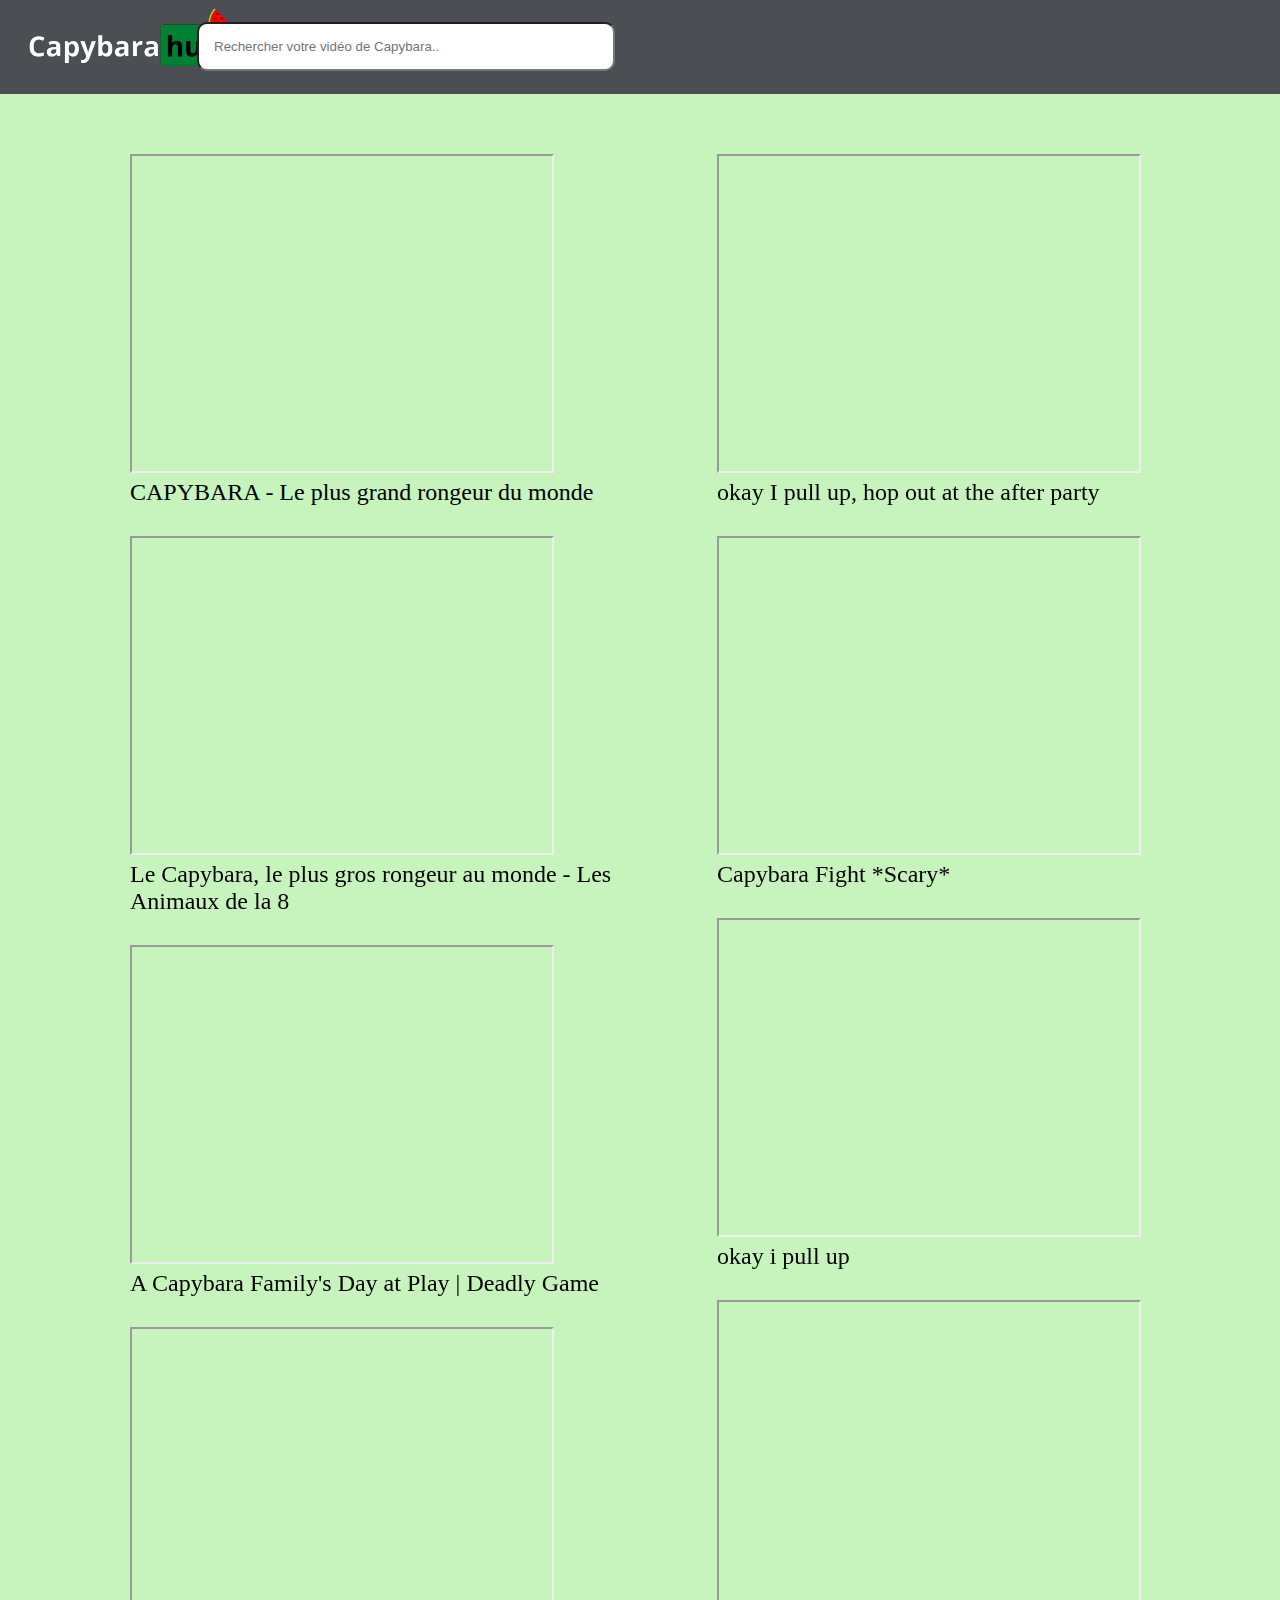
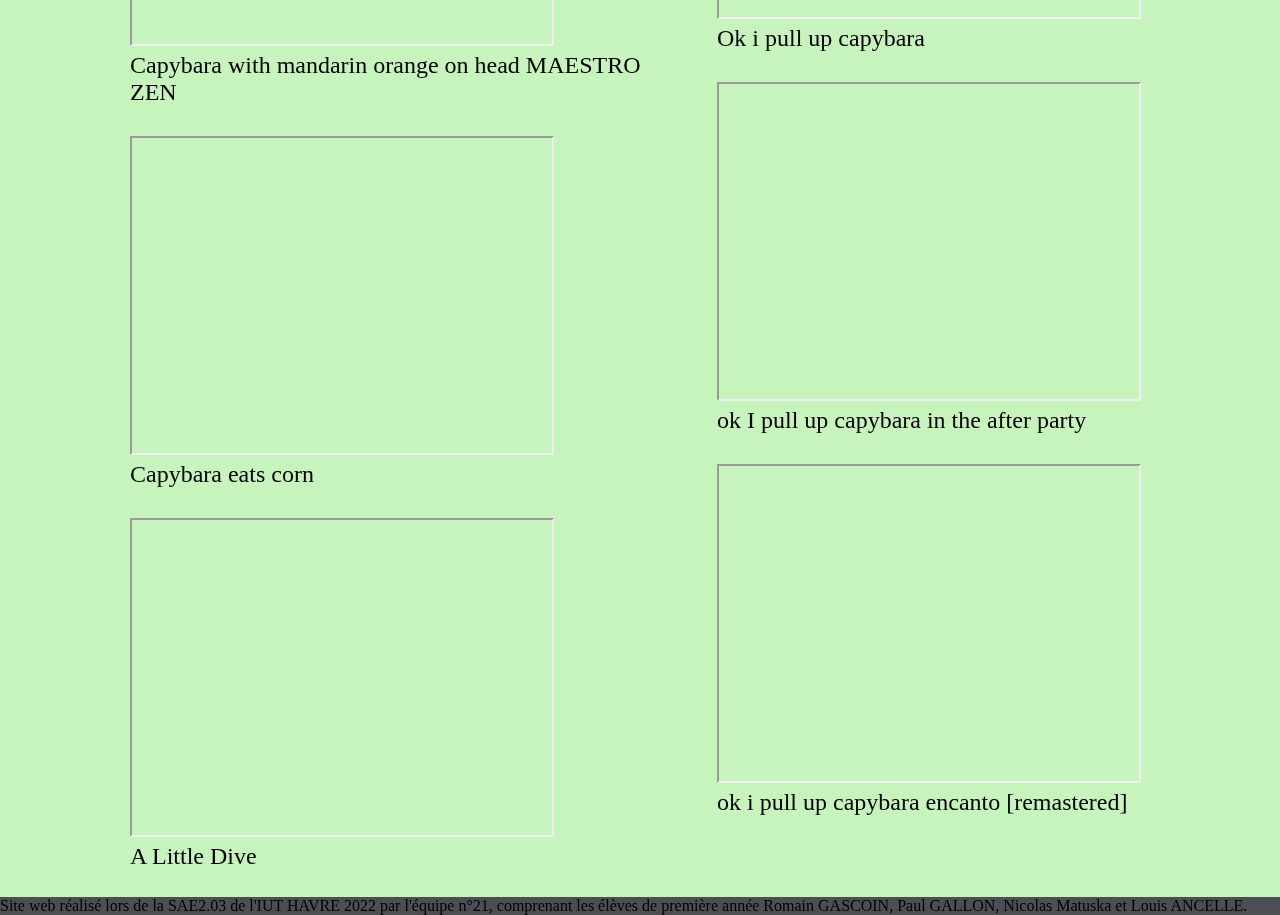
==== html/index.html @ dbcdf96f "Modification super nickel :p" ====
<!DOCTYPE html>
<html lang="fr">
      
<head>
    <title>
        CapybaraHub
    </title>
    <meta charset="utf-8"  >
    <meta name="Language" content="fr" />
    <meta name="Author" lang="fr" content="Romain GASCOIN, Paul GALLON, Nicolas Matuska, Louis ANCELLE"/>
    <!-- récupérer la feuille de style -->
    <link rel="stylesheet" type="text/css" href="./style.css">
    <link rel="icon" type="image/png" sizes="16x16" href="capybara_logo-modified.png"
</head> 
  
<body>
    <header>
        <img src="./Capybaramodif.png">
        <!-- Initialisation de la barre de recherche -->
        <input id="searchbar" onkeyup="search_video()" type="text"
            name="search" placeholder="Rechercher votre vidéo de Capybara..">
    </header>

    <br>
    <br>
    <br>

    <!-- Liste de vidéo -->
    <ul id='list'>
        <li class="video documentaire">
            <iframe width="420" height="315" src="https://www.youtube.com/embed/Fc-KBiQ6y_o" allowfullscreen></iframe>
            <div> CAPYBARA - Le plus grand rongeur du monde </div>
        </li>

        <li class="video documentaire">
            <iframe width="420" height="315" src="https://www.youtube.com/embed/EOMvEXRMprQ" allowfullscreen> </iframe>
            <div> Le Capybara, le plus gros rongeur au monde - Les Animaux de la 8 </div>
        </li>

        <li class="video documentaire">
            <iframe width="420" height="315" src="https://www.youtube.com/embed/wE6pEsjgdHo" allowfullscreen> </iframe>
            <div> A Capybara Family's Day at Play | Deadly Game </div>
        </li>

        <li class="video ASMR">
            <iframe width="420" height="315" src="https://www.youtube.com/embed/QUqCWkPlLLc" allowfullscreen> </iframe>
            <div> Capybara with mandarin orange on head MAESTRO ZEN </div>
        </li>

        <li class="video ASMR">
            <iframe width="420" height="315" src="https://www.youtube.com/embed/lmbuhN7vU2A" allowfullscreen></iframe>
            <div> Capybara eats corn </div>
        </li>

        <li class="video humour">
            <iframe width="420" height="315" src="https://www.youtube.com/embed/DmAXxUAx7Jw" allowfullscreen> </iframe>
            <div> A Little Dive </div>
        </li>

        <li class="video humour">
            <iframe width="420" height="315" src="https://www.youtube.com/embed/tjEmRGj-WoQ" allowfullscreen> </iframe>
            <div> okay I pull up, hop out at the after party </div>
        </li>

        <li class="video humour">
            <iframe width="420" height="315" src="https://www.youtube.com/embed/YPTGxMq0IRM" allowfullscreen> </iframe>
            <div> Capybara Fight *Scary* </div>
        </li>
        <li class="video humour">
            <iframe width="420" height="315" src="https://www.youtube.com/embed/VEaNiE1cgvw" allowfullscreen> </iframe>
            <div> okay i pull up </div>
        </li>

        <li class="video humour">
            <iframe width="420" height="315" src="https://www.youtube.com/embed/6sEAlokiIek" allowfullscreen> </iframe>
            <div> Ok i pull up capybara </div>
        </li>

        <li class="video humour">
            <iframe width="420" height="315" src="https://www.youtube.com/embed/w8GMauc1bWU" allowfullscreen> </iframe>
            <div> ok I pull up capybara in the after party </div>
        </li>

        <li class="video humour">
            <iframe width="420" height="315" src="https://www.youtube.com/embed/FOzKPU7gKek" allowfullscreen> </iframe>
            <div> ok i pull up capybara encanto [remastered] </div>
        </li>
    </ul>

    <footer>
        Site web réalisé lors de la SAE2.03 de l'IUT HAVRE 2022 par l'équipe n°21, comprenant les élèves de première année Romain GASCOIN, Paul GALLON, Nicolas Matuska et Louis ANCELLE.
    </footer>
      
    <!-- récupérer le javascript -->
    <script src="./capybara.js"></script>
</body>
  
</html>
---- html/style.css ----
#searchbar {
    float         : center;
    margin-left   : 15%;
    padding       : 15px;
    border-radius : 10px;
}

body {
    background-color : #c7f3bc;
}

input[type=text] {
    width : 30%;
    -webkit-transition: width 0.35s ease-in-out;
    transition: width 0.35s ease-in-out;
}

li {
    margin-bottom : 30px;
}


/* When the input field gets focus,
   change its width to 100% */
input[type=text]:focus {
    width : 60%;
}

#list {
    column-count    : 2;
    font-size       : 1.5em;
    margin-left     : 90px;
    list-style-type :none;
}

.video {
    display: list-item;
}

header  {
    display:block;
    top              : 0;
    left             : 0;
  	width            : 100%;
  	display          : inline-block;
  	background-color : #4b4f53;
}

footer {
    width            : 100%;
    display          : inline-block;
    background-color : #4b4f53;
  
}

img{
  padding-left:20px;
}

input {
  position: relative;
    top:-23px;
    right:250px;
}

html, body {
    padding:0;
    margin:0;
}
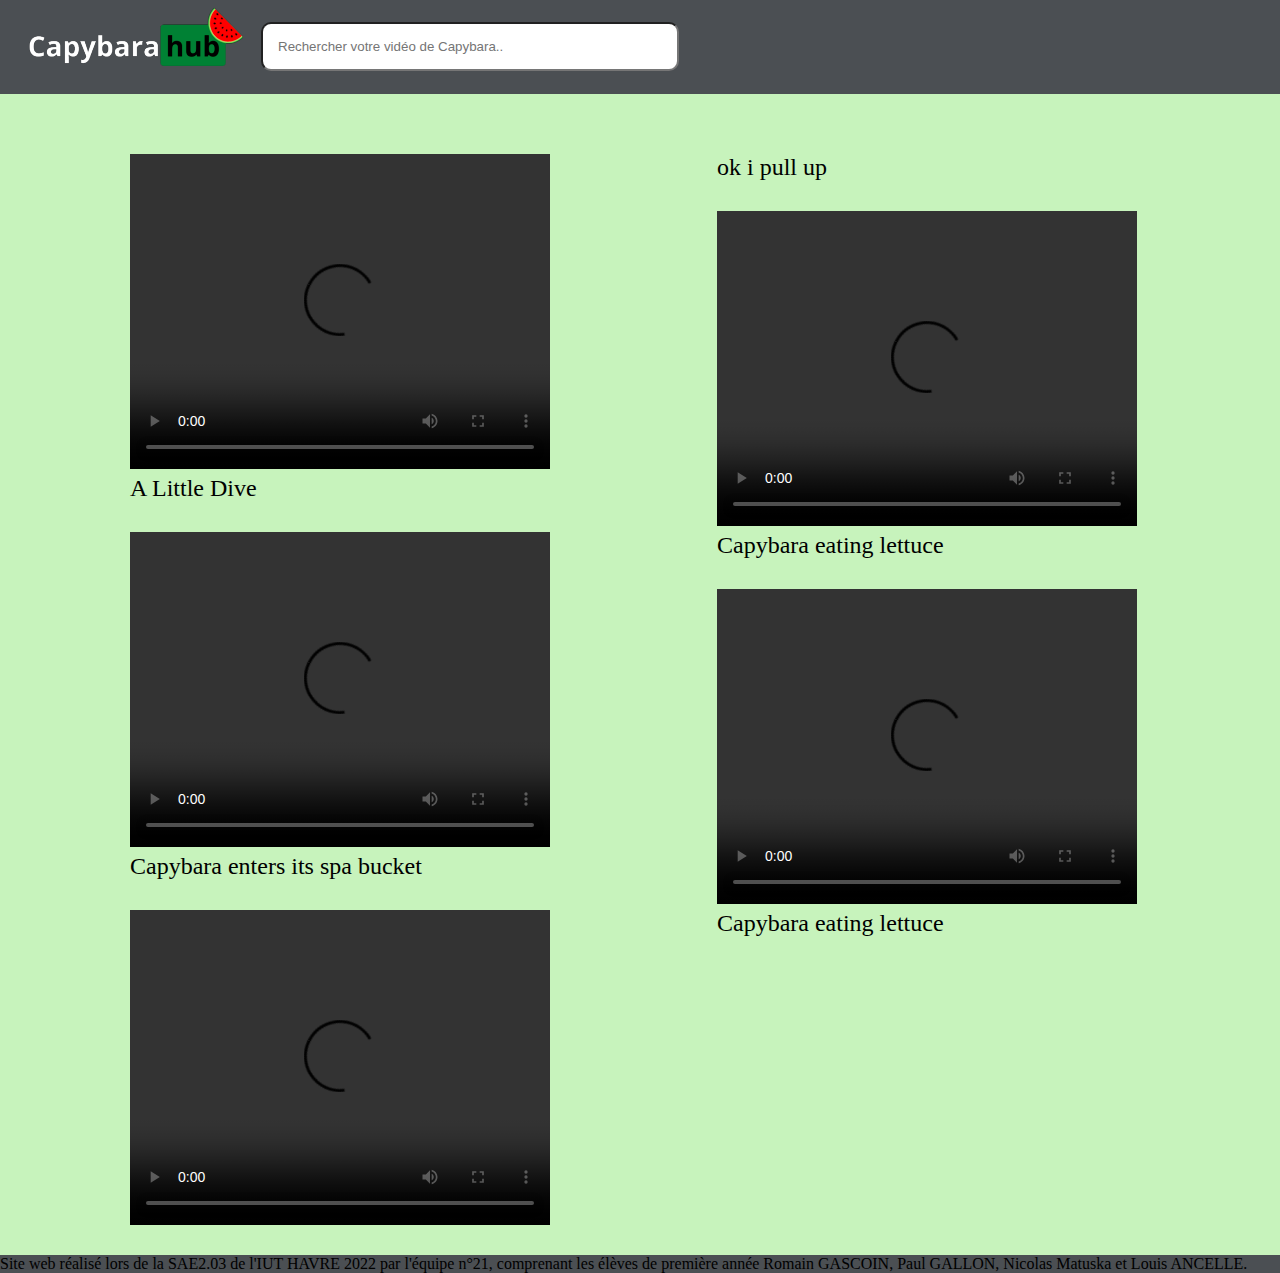
==== commit 9d6547cc: "Ajout total" ====
--- a/html/index.html
+++ b/html/index.html
@@ -29,62 +29,38 @@
     <!-- Liste de vidéo -->
     <ul id='list'>
         <li class="video documentaire">
-            <iframe width="420" height="315" src="https://www.youtube.com/embed/Fc-KBiQ6y_o" allowfullscreen></iframe>
-            <div> CAPYBARA - Le plus grand rongeur du monde </div>
+            <video width="420" height="315" controls>
+                <source src="./video/A_Little_Dive.mp4" type=video/mp4>
+            </video>
+            <div> A Little Dive </div>
         </li>
 
         <li class="video documentaire">
-            <iframe width="420" height="315" src="https://www.youtube.com/embed/EOMvEXRMprQ" allowfullscreen> </iframe>
-            <div> Le Capybara, le plus gros rongeur au monde - Les Animaux de la 8 </div>
-        </li>
-
-        <li class="video documentaire">
-            <iframe width="420" height="315" src="https://www.youtube.com/embed/wE6pEsjgdHo" allowfullscreen> </iframe>
-            <div> A Capybara Family's Day at Play | Deadly Game </div>
-        </li>
-
-        <li class="video ASMR">
-            <iframe width="420" height="315" src="https://www.youtube.com/embed/QUqCWkPlLLc" allowfullscreen> </iframe>
-            <div> Capybara with mandarin orange on head MAESTRO ZEN </div>
-        </li>
-
-        <li class="video ASMR">
-            <iframe width="420" height="315" src="https://www.youtube.com/embed/lmbuhN7vU2A" allowfullscreen></iframe>
-            <div> Capybara eats corn </div>
+            <video width="420" height="315" controls>
+                <source src="./video/Capybara_enters_its_spa_bucket.mp4" type=video/mp4>
+            </video>
+            <div> Capybara enters its spa bucket </div>
         </li>
 
         <li class="video humour">
-            <iframe width="420" height="315" src="https://www.youtube.com/embed/DmAXxUAx7Jw" allowfullscreen> </iframe>
-            <div> A Little Dive </div>
+            <video width="420" height="315" controls>
+                <source src="./video/ok_i_pull_up.mp4" type=video/mp4>
+            </video>
+            <div> ok i pull up </div>
         </li>
 
-        <li class="video humour">
-            <iframe width="420" height="315" src="https://www.youtube.com/embed/tjEmRGj-WoQ" allowfullscreen> </iframe>
-            <div> okay I pull up, hop out at the after party </div>
+        <li class="video ASMR documentaire">
+            <video width="420" height="315" controls>
+                <source src="./video/Capybara_eating_lettuce.mp4" type=video/mp4>
+            </video>
+            <div> Capybara eating lettuce </div>
         </li>
 
-        <li class="video humour">
-            <iframe width="420" height="315" src="https://www.youtube.com/embed/YPTGxMq0IRM" allowfullscreen> </iframe>
-            <div> Capybara Fight *Scary* </div>
-        </li>
-        <li class="video humour">
-            <iframe width="420" height="315" src="https://www.youtube.com/embed/VEaNiE1cgvw" allowfullscreen> </iframe>
-            <div> okay i pull up </div>
-        </li>
-
-        <li class="video humour">
-            <iframe width="420" height="315" src="https://www.youtube.com/embed/6sEAlokiIek" allowfullscreen> </iframe>
-            <div> Ok i pull up capybara </div>
-        </li>
-
-        <li class="video humour">
-            <iframe width="420" height="315" src="https://www.youtube.com/embed/w8GMauc1bWU" allowfullscreen> </iframe>
-            <div> ok I pull up capybara in the after party </div>
-        </li>
-
-        <li class="video humour">
-            <iframe width="420" height="315" src="https://www.youtube.com/embed/FOzKPU7gKek" allowfullscreen> </iframe>
-            <div> ok i pull up capybara encanto [remastered] </div>
+        <li class="video ASMR humour">
+            <video width="420" height="315" controls>
+                <source src="./video/Capybara_farts.mp4" type=video/mp4>
+            </video>
+            <div> Capybara eating lettuce </div>
         </li>
     </ul>
 
--- a/html/style.css
+++ b/html/style.css
@@ -1,6 +1,6 @@
 #searchbar {
     float         : center;
-    margin-left   : 15%;
+    margin-left   : 20%;
     padding       : 15px;
     border-radius : 10px;
 }
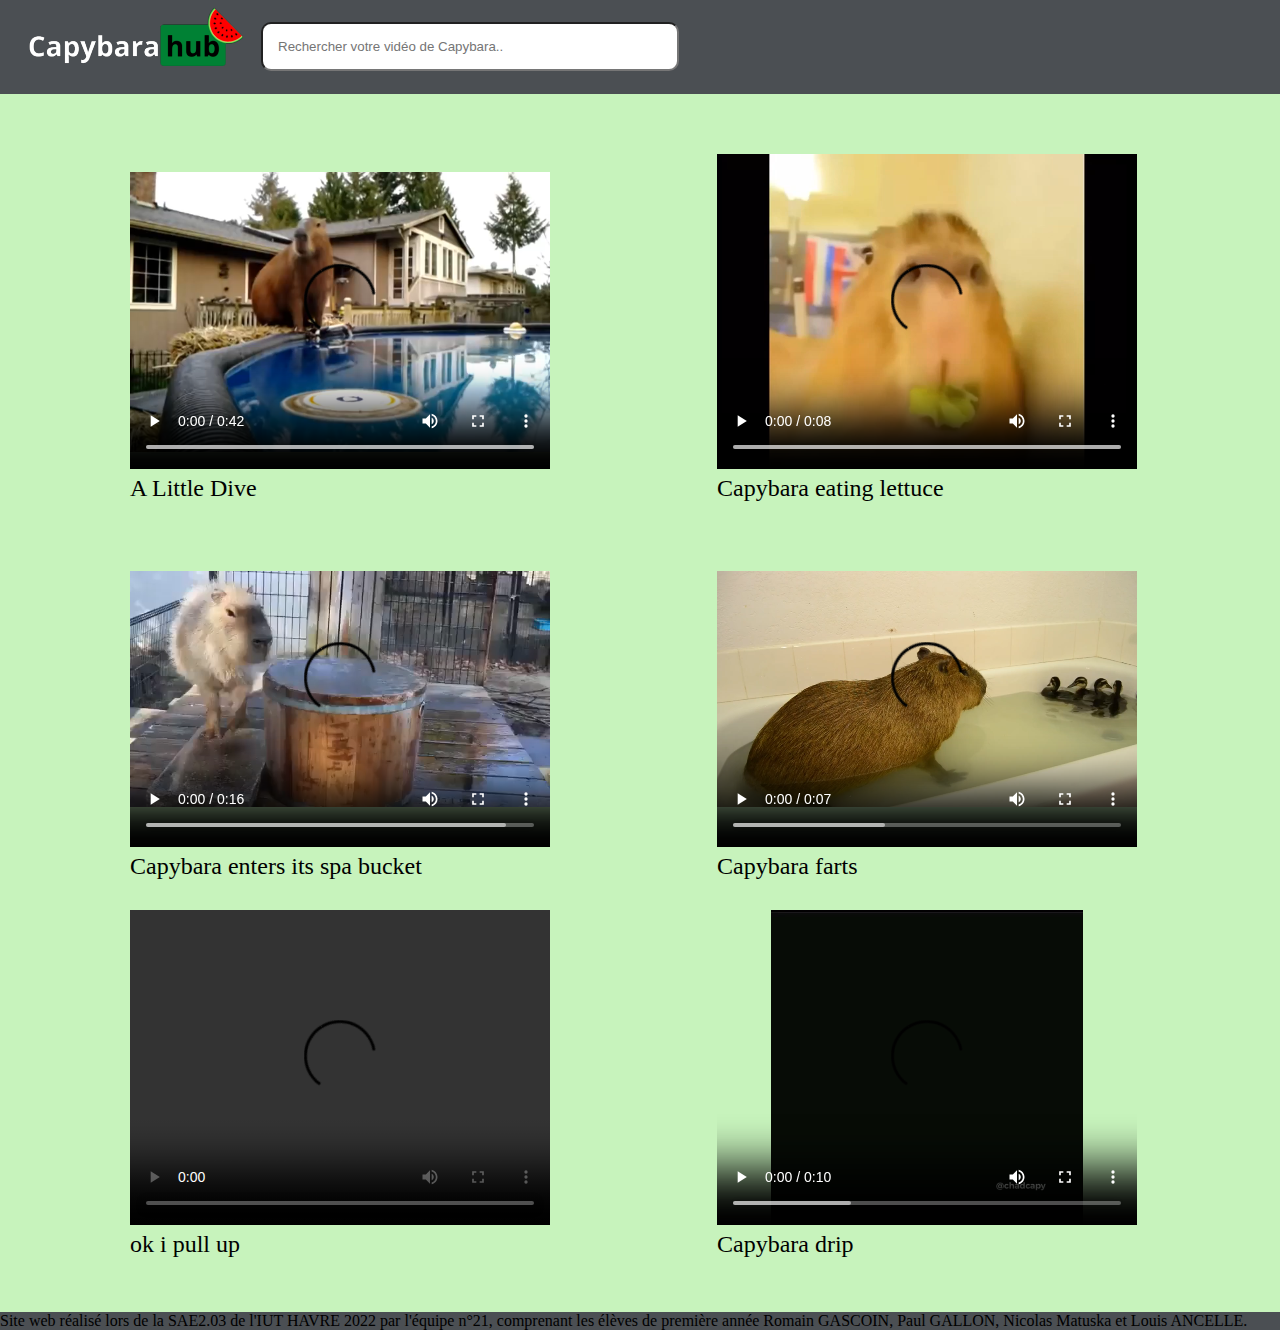
==== commit b8a274d4: "modif video" ====
--- a/html/index.html
+++ b/html/index.html
@@ -30,37 +30,44 @@
     <ul id='list'>
         <li class="video documentaire">
             <video width="420" height="315" controls>
-                <source src="./video/A_Little_Dive.mp4" type=video/mp4>
+                <source src="../video/A_Little_Dive.mp4" type=video/mp4>
             </video>
             <div> A Little Dive </div>
         </li>
 
         <li class="video documentaire">
             <video width="420" height="315" controls>
-                <source src="./video/Capybara_enters_its_spa_bucket.mp4" type=video/mp4>
+                <source src="../video/Capybara_enters_its_spa_bucket.mp4" type=video/mp4>
             </video>
             <div> Capybara enters its spa bucket </div>
         </li>
 
         <li class="video humour">
             <video width="420" height="315" controls>
-                <source src="./video/ok_i_pull_up.mp4" type=video/mp4>
+                <source src="../video/ok_i_pull_up.mp4" type=video/mp4>
             </video>
             <div> ok i pull up </div>
         </li>
 
         <li class="video ASMR documentaire">
             <video width="420" height="315" controls>
-                <source src="./video/Capybara_eating_lettuce.mp4" type=video/mp4>
+                <source src="../video/Capybara_eating_lettuce.mp4" type=video/mp4>
             </video>
             <div> Capybara eating lettuce </div>
         </li>
 
         <li class="video ASMR humour">
             <video width="420" height="315" controls>
-                <source src="./video/Capybara_farts.mp4" type=video/mp4>
+                <source src="../video/Capybara_Farts.mp4" type=video/mp4>
             </video>
-            <div> Capybara eating lettuce </div>
+            <div> Capybara farts </div>
+        </li>
+
+        <li class="video humour">
+            <video width="420" height="315" controls>
+                <source src="../video/Capybara_drip.mp4" type=video/mp4>
+            </video>
+            <div> Capybara drip </div>
         </li>
     </ul>
 
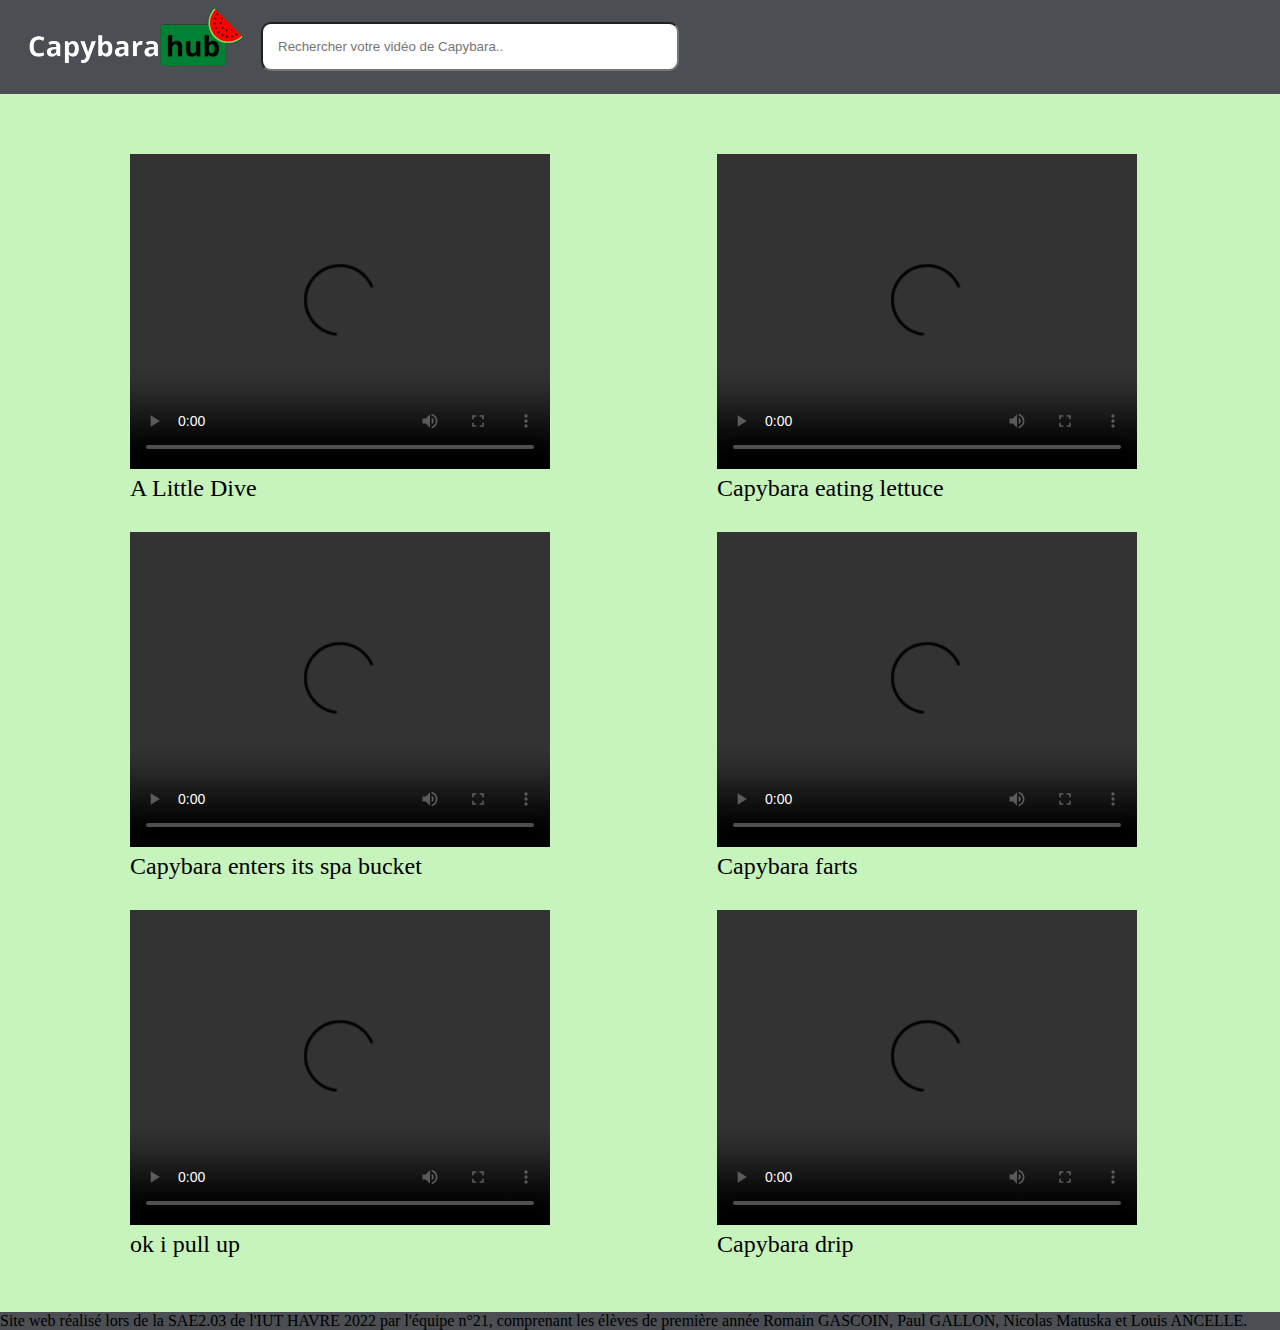
==== commit 3fd1665d: "changement video" ====
--- a/html/index.html
+++ b/html/index.html
@@ -30,42 +30,42 @@
     <ul id='list'>
         <li class="video documentaire">
             <video width="420" height="315" controls>
-                <source src="../video/A_Little_Dive.mp4" type=video/mp4>
+                <source src="../html/A_Little_Dive.mp4" type=video/mp4>
             </video>
             <div> A Little Dive </div>
         </li>
 
         <li class="video documentaire">
             <video width="420" height="315" controls>
-                <source src="../video/Capybara_enters_its_spa_bucket.mp4" type=video/mp4>
+                <source src="../html/Capybara_enters_its_spa_bucket.mp4" type=video/mp4>
             </video>
             <div> Capybara enters its spa bucket </div>
         </li>
 
         <li class="video humour">
             <video width="420" height="315" controls>
-                <source src="../video/ok_i_pull_up.mp4" type=video/mp4>
+                <source src="../html/ok_i_pull_up.mp4" type=video/mp4>
             </video>
             <div> ok i pull up </div>
         </li>
 
         <li class="video ASMR documentaire">
             <video width="420" height="315" controls>
-                <source src="../video/Capybara_eating_lettuce.mp4" type=video/mp4>
+                <source src="../html/Capybara_eating_lettuce.mp4" type=video/mp4>
             </video>
             <div> Capybara eating lettuce </div>
         </li>
 
         <li class="video ASMR humour">
             <video width="420" height="315" controls>
-                <source src="../video/Capybara_Farts.mp4" type=video/mp4>
+                <source src="../html/Capybara_Farts.mp4" type=video/mp4>
             </video>
             <div> Capybara farts </div>
         </li>
 
         <li class="video humour">
             <video width="420" height="315" controls>
-                <source src="../video/Capybara_drip.mp4" type=video/mp4>
+                <source src="../html/Capybara_drip.mp4" type=video/mp4>
             </video>
             <div> Capybara drip </div>
         </li>
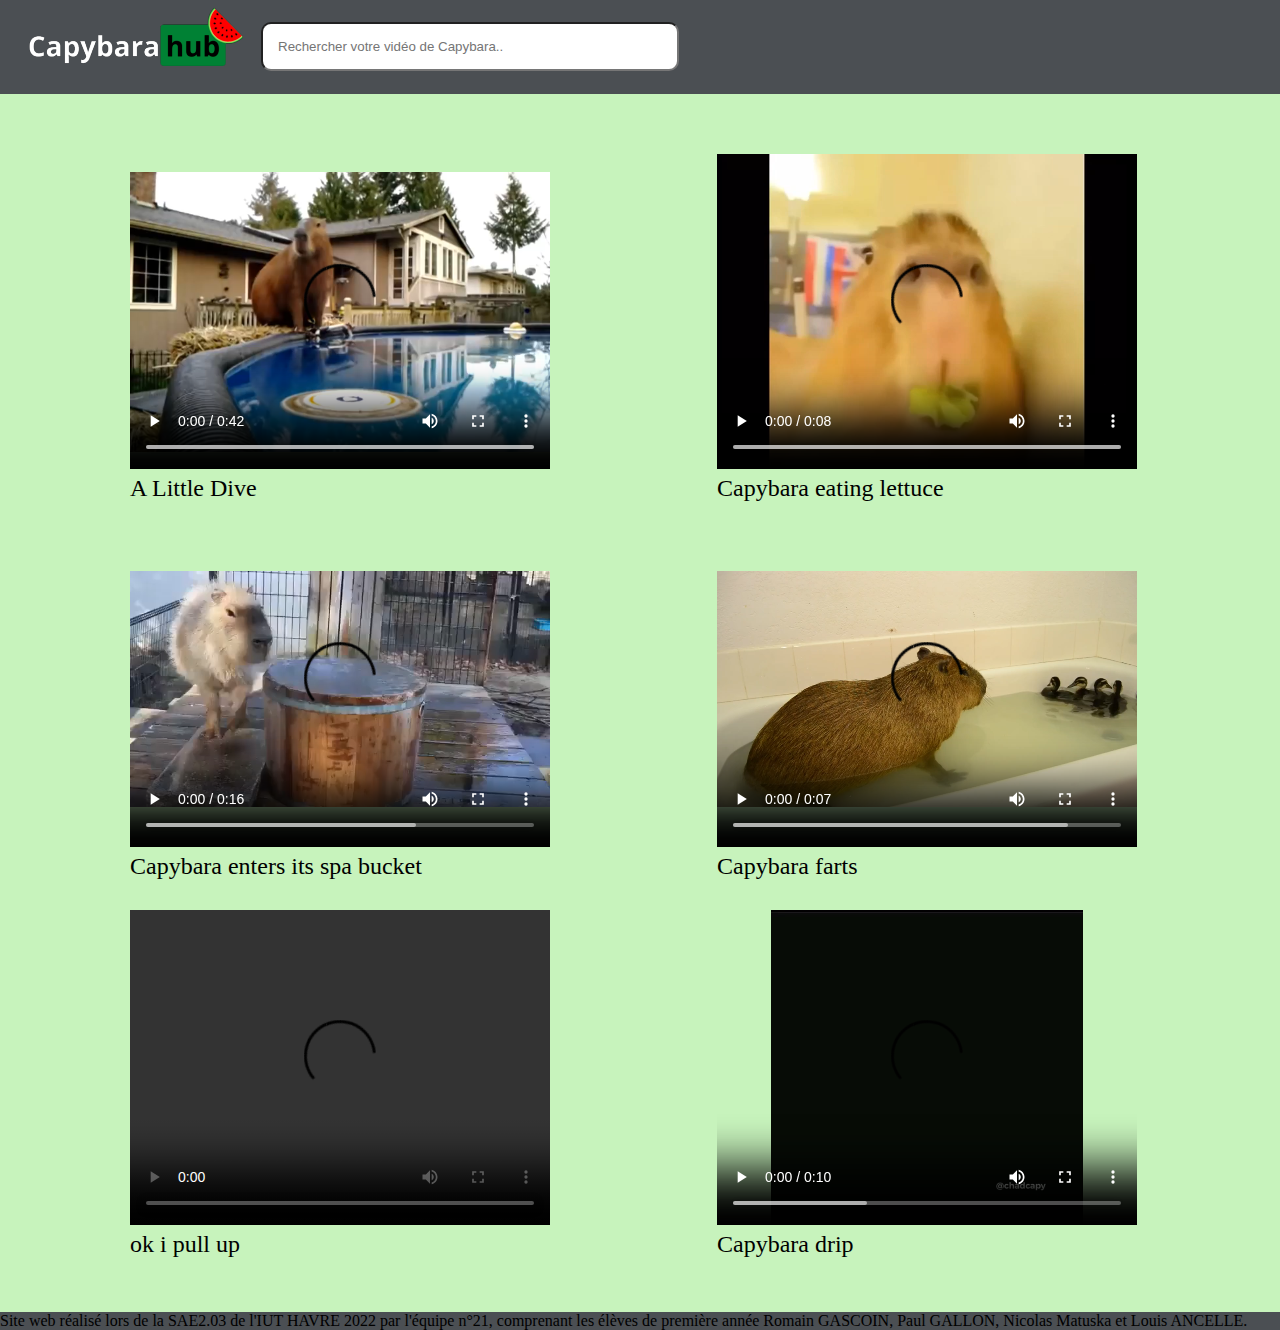
==== commit d8888755: "Changement video" ====
--- a/html/index.html
+++ b/html/index.html
@@ -30,42 +30,42 @@
     <ul id='list'>
         <li class="video documentaire">
             <video width="420" height="315" controls>
-                <source src="../html/A_Little_Dive.mp4" type=video/mp4>
+                <source src="../video/A_Little_Dive.mp4" type=video/mp4>
             </video>
             <div> A Little Dive </div>
         </li>
 
         <li class="video documentaire">
             <video width="420" height="315" controls>
-                <source src="../html/Capybara_enters_its_spa_bucket.mp4" type=video/mp4>
+                <source src="../video/Capybara_enters_its_spa_bucket.mp4" type=video/mp4>
             </video>
             <div> Capybara enters its spa bucket </div>
         </li>
 
         <li class="video humour">
             <video width="420" height="315" controls>
-                <source src="../html/ok_i_pull_up.mp4" type=video/mp4>
+                <source src="../video/ok_i_pull_up.mp4" type=video/mp4>
             </video>
             <div> ok i pull up </div>
         </li>
 
         <li class="video ASMR documentaire">
             <video width="420" height="315" controls>
-                <source src="../html/Capybara_eating_lettuce.mp4" type=video/mp4>
+                <source src="../video/Capybara_eating_lettuce.mp4" type=video/mp4>
             </video>
             <div> Capybara eating lettuce </div>
         </li>
 
         <li class="video ASMR humour">
             <video width="420" height="315" controls>
-                <source src="../html/Capybara_Farts.mp4" type=video/mp4>
+                <source src="../video/Capybara_Farts.mp4" type=video/mp4>
             </video>
             <div> Capybara farts </div>
         </li>
 
         <li class="video humour">
             <video width="420" height="315" controls>
-                <source src="../html/Capybara_drip.mp4" type=video/mp4>
+                <source src="../video/Capybara_drip.mp4" type=video/mp4>
             </video>
             <div> Capybara drip </div>
         </li>
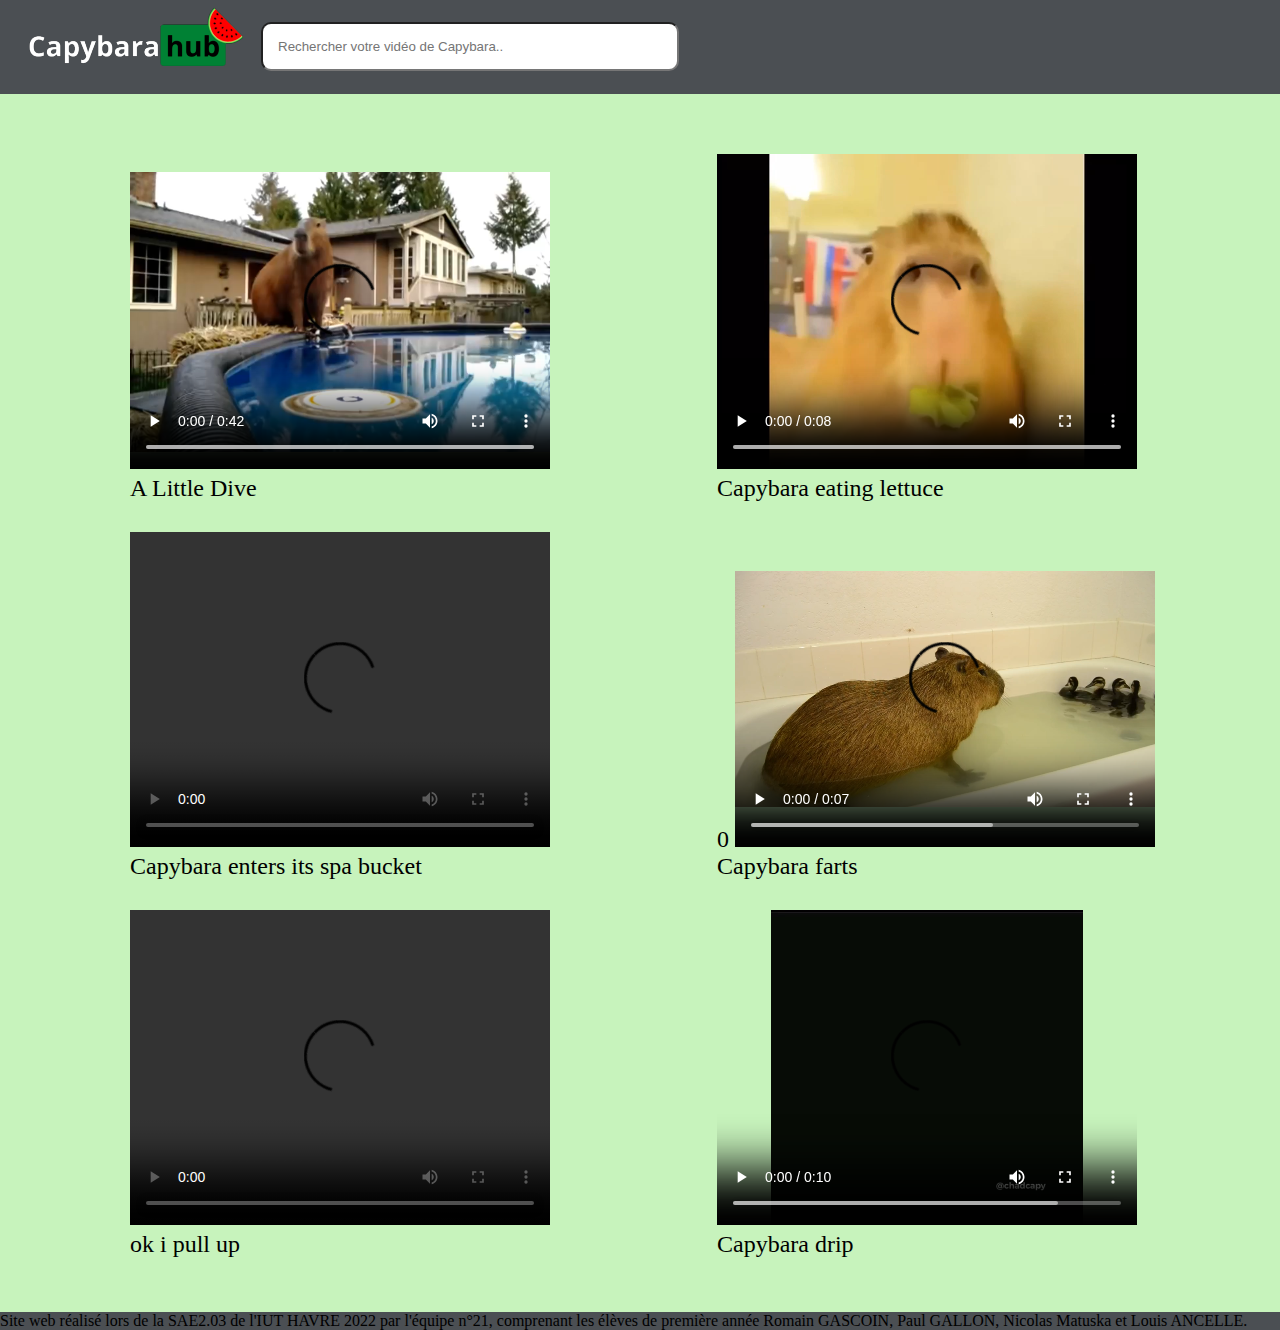
==== commit 2bfa8971: "test video" ====
--- a/html/index.html
+++ b/html/index.html
@@ -37,7 +37,7 @@
 
         <li class="video documentaire">
             <video width="420" height="315" controls>
-                <source src="../video/Capybara_enters_its_spa_bucket.mp4" type=video/mp4>
+                <source src="./video/Capybara_enters_its_spa_bucket.mp4" type=video/mp4>
             </video>
             <div> Capybara enters its spa bucket </div>
         </li>
@@ -56,7 +56,7 @@
             <div> Capybara eating lettuce </div>
         </li>
 
-        <li class="video ASMR humour">
+        <li class="video ASMR humour">0
             <video width="420" height="315" controls>
                 <source src="../video/Capybara_Farts.mp4" type=video/mp4>
             </video>
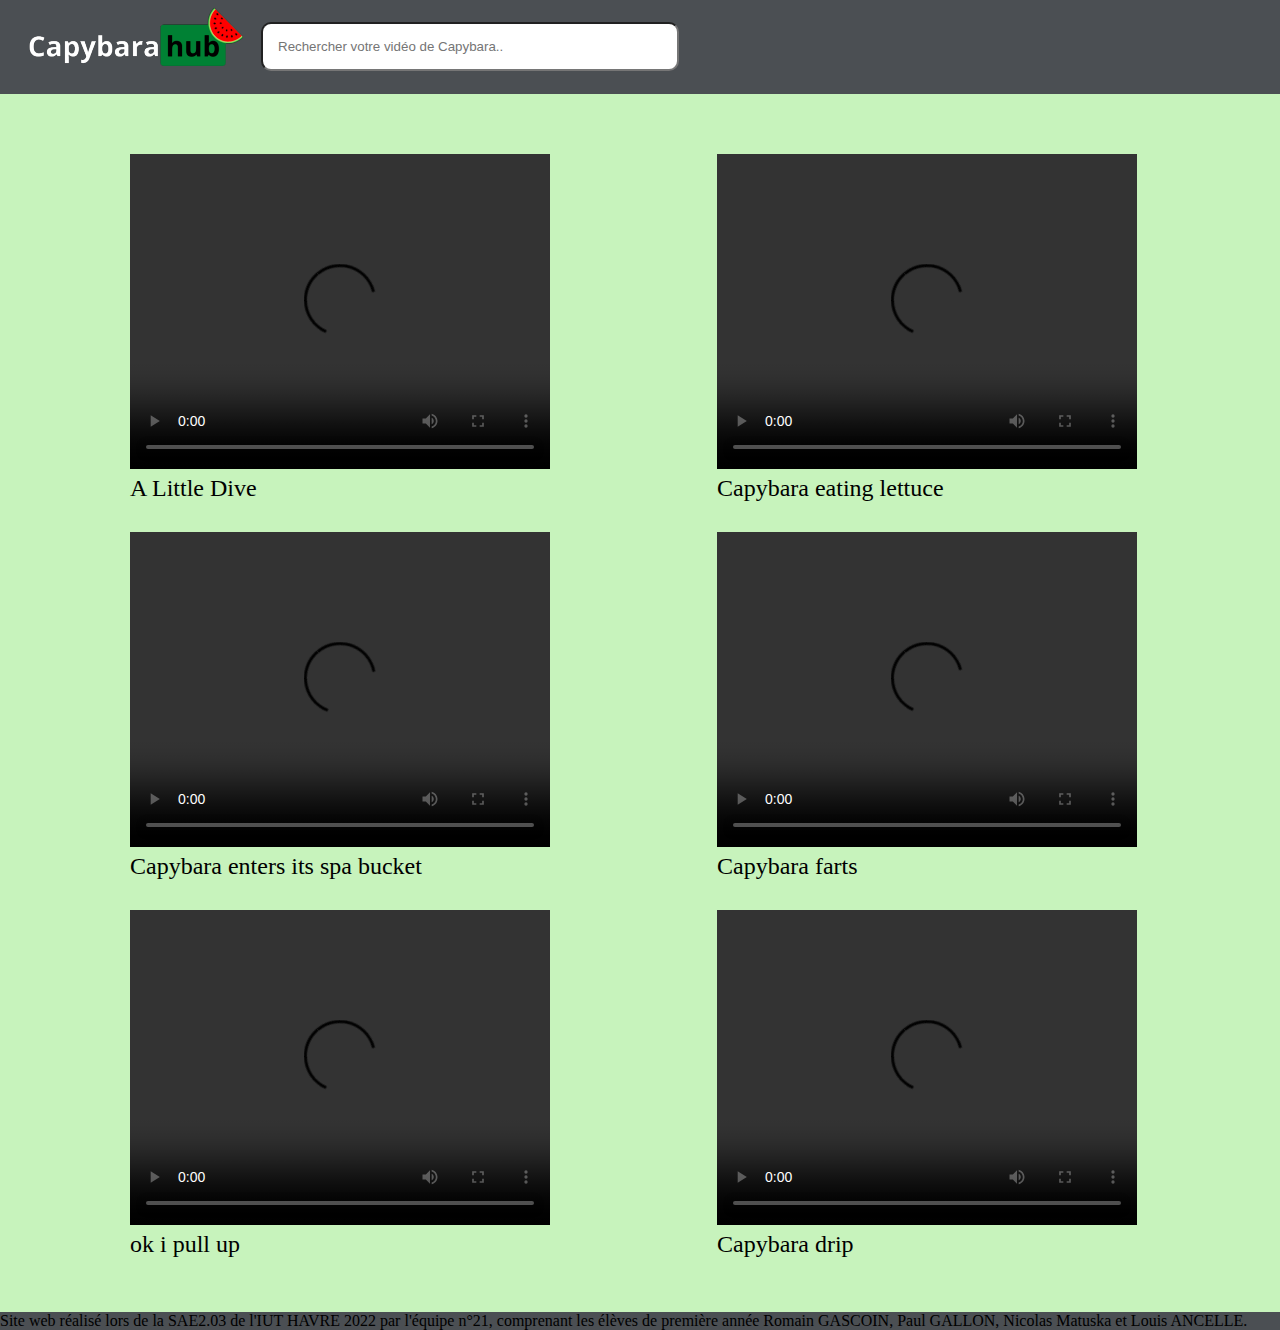
==== commit 56daef90: "Finalisation du projet" ====
--- a/html/index.html
+++ b/html/index.html
@@ -30,7 +30,7 @@
     <ul id='list'>
         <li class="video documentaire">
             <video width="420" height="315" controls>
-                <source src="../video/A_Little_Dive.mp4" type=video/mp4>
+                <source src="./video/A_Little_Dive.mp4" type=video/mp4>
             </video>
             <div> A Little Dive </div>
         </li>
@@ -44,28 +44,28 @@
 
         <li class="video humour">
             <video width="420" height="315" controls>
-                <source src="../video/ok_i_pull_up.mp4" type=video/mp4>
+                <source src="./video/ok_i_pull_up.mp4" type=video/mp4>
             </video>
             <div> ok i pull up </div>
         </li>
 
         <li class="video ASMR documentaire">
             <video width="420" height="315" controls>
-                <source src="../video/Capybara_eating_lettuce.mp4" type=video/mp4>
+                <source src="./video/Capybara_eating_lettuce.mp4" type=video/mp4>
             </video>
             <div> Capybara eating lettuce </div>
         </li>
 
-        <li class="video ASMR humour">0
+        <li class="video ASMR humour">
             <video width="420" height="315" controls>
-                <source src="../video/Capybara_Farts.mp4" type=video/mp4>
+                <source src="./video/Capybara_Farts.mp4" type=video/mp4>
             </video>
             <div> Capybara farts </div>
         </li>
 
         <li class="video humour">
             <video width="420" height="315" controls>
-                <source src="../video/Capybara_drip.mp4" type=video/mp4>
+                <source src="./video/Capybara_drip.mp4" type=video/mp4>
             </video>
             <div> Capybara drip </div>
         </li>
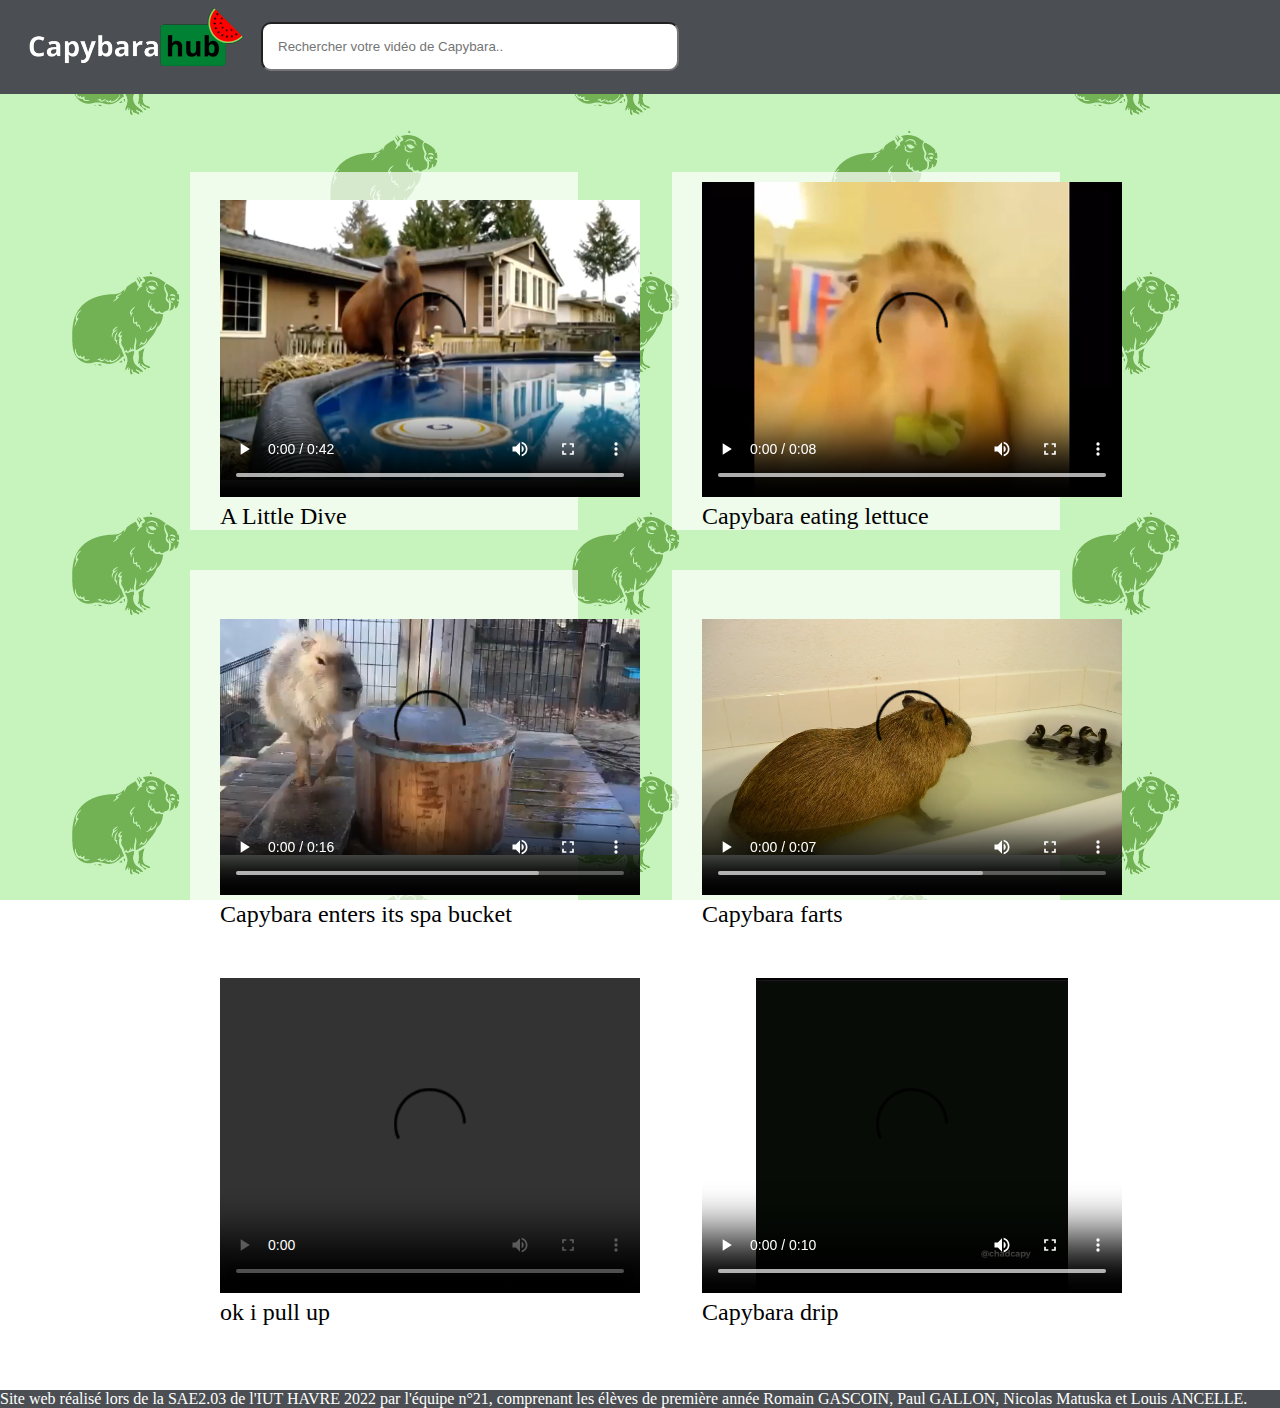
==== commit e3c29acf: "Refonte graphique de CapybaraHub" ====
--- a/html/index.html
+++ b/html/index.html
@@ -30,42 +30,42 @@
     <ul id='list'>
         <li class="video documentaire">
             <video width="420" height="315" controls>
-                <source src="./video/A_Little_Dive.mp4" type=video/mp4>
+                <source src="../video/A_Little_Dive.mp4" type=video/mp4>
             </video>
             <div> A Little Dive </div>
         </li>
 
         <li class="video documentaire">
             <video width="420" height="315" controls>
-                <source src="./video/Capybara_enters_its_spa_bucket.mp4" type=video/mp4>
+                <source src="../video/Capybara_enters_its_spa_bucket.mp4" type=video/mp4>
             </video>
             <div> Capybara enters its spa bucket </div>
         </li>
 
         <li class="video humour">
             <video width="420" height="315" controls>
-                <source src="./video/ok_i_pull_up.mp4" type=video/mp4>
+                <source src="../video/ok_i_pull_up.mp4" type=video/mp4>
             </video>
             <div> ok i pull up </div>
         </li>
 
         <li class="video ASMR documentaire">
             <video width="420" height="315" controls>
-                <source src="./video/Capybara_eating_lettuce.mp4" type=video/mp4>
+                <source src="../video/Capybara_eating_lettuce.mp4" type=video/mp4>
             </video>
             <div> Capybara eating lettuce </div>
         </li>
 
         <li class="video ASMR humour">
             <video width="420" height="315" controls>
-                <source src="./video/Capybara_Farts.mp4" type=video/mp4>
+                <source src="../video/Capybara_Farts.mp4" type=video/mp4>
             </video>
             <div> Capybara farts </div>
         </li>
 
         <li class="video humour">
             <video width="420" height="315" controls>
-                <source src="./video/Capybara_drip.mp4" type=video/mp4>
+                <source src="../video/Capybara_drip.mp4" type=video/mp4>
             </video>
             <div> Capybara drip </div>
         </li>
--- a/html/style.css
+++ b/html/style.css
@@ -6,19 +6,15 @@
 }
 
 body {
-    background-color : #c7f3bc;
+    background-image      : url(capybara_fond.png);
+    background-attachment : fixed;
 }
 
 input[type=text] {
-    width : 30%;
-    -webkit-transition: width 0.35s ease-in-out;
-    transition: width 0.35s ease-in-out;
+    width              : 30%;
+    -webkit-transition : width 0.35s ease-in-out;
+    transition         : width 0.35s ease-in-out;
 }
-
-li {
-    margin-bottom : 30px;
-}
-
 
 /* When the input field gets focus,
    change its width to 100% */
@@ -29,41 +25,58 @@
 #list {
     column-count    : 2;
     font-size       : 1.5em;
-    margin-left     : 90px;
-    list-style-type :none;
+    margin-left     : 150px;
+    margin-right    : 150px;
+    list-style-type : none;
 }
 
 .video {
-    display: list-item;
+    display          : list-item;
+    margin-bottom    : 40px;
+    margin-right     : 70px;
+    padding-left     : 30px;
+    padding-top      : 10px;
+    background-image : url(fond-blanc-transparent.png);
+
+}
+
+video {
+    float : center;
 }
 
 header  {
-    display:block;
     top              : 0;
-    left             : 0;
   	width            : 100%;
   	display          : inline-block;
   	background-color : #4b4f53;
 }
 
 footer {
-    width            : 100%;
-    display          : inline-block;
-    background-color : #4b4f53;
-  
+    margin-top       : auto;
+    bottom           : 0;
+  	width            : 100%;
+  	display          : inline-block;
+  	background-color : #4b4f53;
+    color            : white;
 }
 
 img{
-  padding-left:20px;
+  padding-left : 20px;
 }
 
 input {
-  position: relative;
-    top:-23px;
-    right:250px;
+  position : relative;
+    top    : -23px;
+    right  : 250px;
 }
 
 html, body {
-    padding:0;
-    margin:0;
+    height  : 100%;
+    padding : 0;
+    margin  : 0;
+}
+
+body {
+    display        : flex;
+    flex-direction : column;
 }